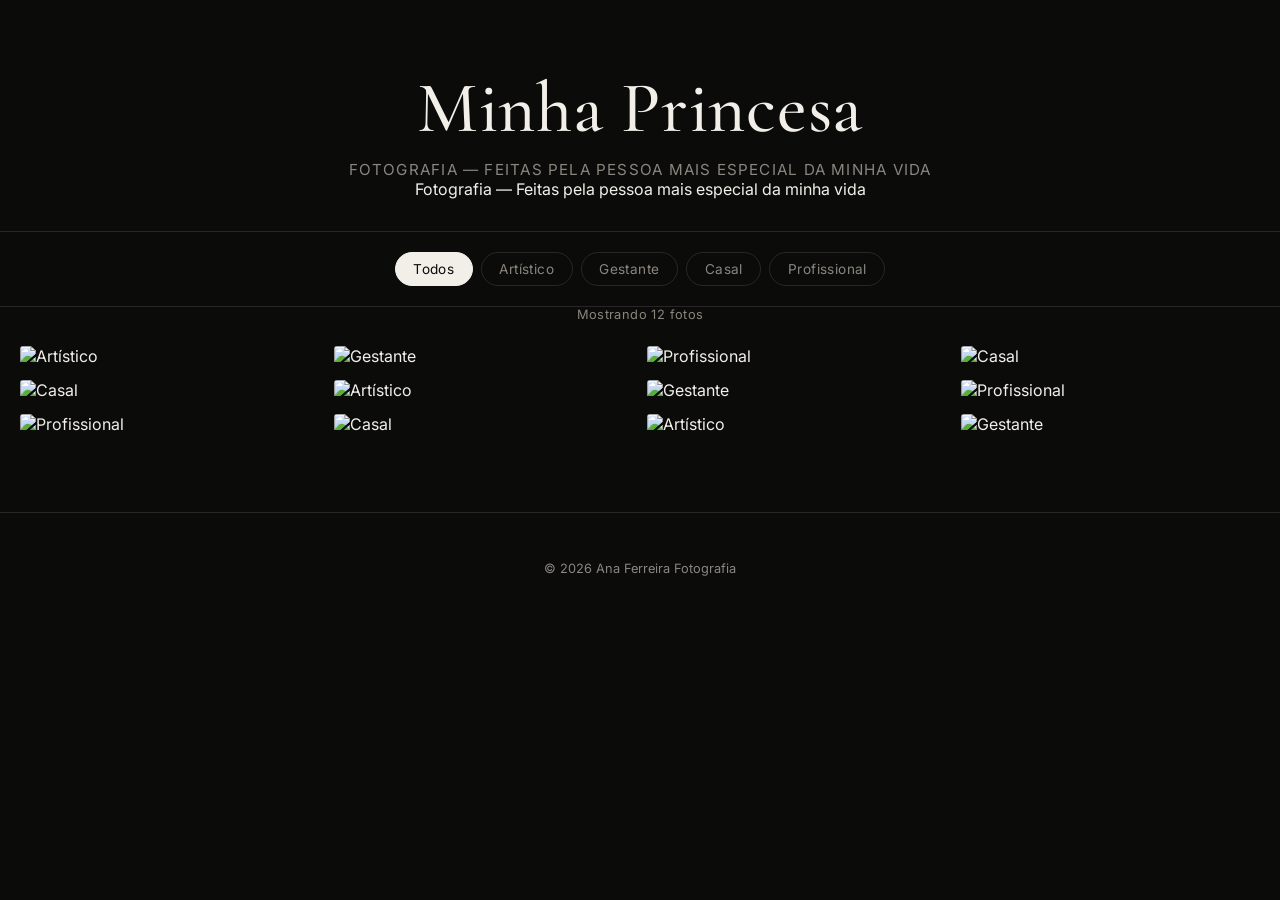
==== index.html @ f3793845 "first steop do projeto" ====
<!DOCTYPE html>
<html lang="pt-BR">
<head>
<meta charset="UTF-8">
<meta name="viewport" content="width=device-width, initial-scale=1.0">
<title>Ana Ferreira — Fotografia</title>
<link rel="preconnect" href="https://fonts.googleapis.com">
<link href="https://fonts.googleapis.com/css2?family=Cormorant+Garamond:ital,wght@0,400;0,500;1,400&family=Inter:wght@400;500&display=swap" rel="stylesheet">
<style>
  :root{
    --bg: #0B0B0A;
    --ink: #F2EFE9;
    --muted: #8A867E;
    --accent: #C9A66B;
    --line: rgba(242,239,233,0.12);
  }

  *{ box-sizing: border-box; margin:0; padding:0; }

  body{
    background: var(--bg);
    color: var(--ink);
    font-family: 'Inter', sans-serif;
    -webkit-font-smoothing: antialiased;
  }

  header{
    padding: 4rem 2rem 2rem;
    text-align: center;
    border-bottom: 1px solid var(--line);
  }

  header h1{
    font-family: 'Cormorant Garamond', serif;
    font-weight: 500;
    font-size: clamp(2.5rem, 6vw, 4.5rem);
    letter-spacing: 0.01em;
  }

  header p{
    margin-top: 0.5rem;
    color: var(--muted);
    font-size: 0.95rem;
    letter-spacing: 0.08em;
    text-transform: uppercase;
  }

  /* barra de filtros */
  .filtros{
    position: sticky;
    top: 0;
    z-index: 10;
    background: var(--bg);
    display: flex;
    justify-content: center;
    gap: 0.5rem;
    flex-wrap: wrap;
    padding: 1.25rem 1rem;
    border-bottom: 1px solid var(--line);
  }

  .filtros button{
    font-family: 'Inter', sans-serif;
    font-size: 0.85rem;
    letter-spacing: 0.03em;
    background: transparent;
    border: 1px solid var(--line);
    color: var(--muted);
    padding: 0.5rem 1.1rem;
    border-radius: 999px;
    cursor: pointer;
    transition: all 0.25s ease;
  }

  .filtros button:hover{
    border-color: var(--accent);
    color: var(--ink);
  }

  .filtros button.ativo{
    background: var(--ink);
    border-color: var(--ink);
    color: var(--bg);
  }

  .contador{
    text-align: center;
    font-size: 0.8rem;
    color: var(--muted);
    padding: 0 0 1.5rem;
    letter-spacing: 0.03em;
  }

  /* MASONRY: colunas CSS -> cada imagem mantem sua proporcao original,
     o navegador organiza tudo sozinho, sem precisar cortar nenhuma foto */
  .galeria{
    column-count: 4;
    column-gap: 14px;
    padding: 0 20px 4rem;
    max-width: 1400px;
    margin: 0 auto;
  }

  @media (max-width: 1100px){ .galeria{ column-count: 3; } }
  @media (max-width: 720px){ .galeria{ column-count: 2; column-gap: 10px; padding: 0 12px 3rem; } }
  @media (max-width: 460px){ .galeria{ column-count: 1; } }

  .foto{
    break-inside: avoid;
    margin-bottom: 14px;
    position: relative;
    overflow: hidden;
    border-radius: 3px;
    opacity: 1;
    transform: scale(1);
    transition: opacity 0.35s ease, transform 0.35s ease;
  }

  .foto.escondida{
    display: none;
  }

  .foto img{
    width: 100%;
    height: auto;   /* <- é isso que faz a foto se auto-ajustar */
    display: block;
    transition: transform 0.5s ease;
  }

  .foto:hover img{
    transform: scale(1.03);
  }

  .foto .legenda{
    position: absolute;
    bottom: 0; left: 0; right: 0;
    padding: 0.6rem 0.8rem;
    background: linear-gradient(transparent, rgba(0,0,0,0.55));
    color: #fff;
    font-size: 0.75rem;
    letter-spacing: 0.04em;
    opacity: 0;
    transition: opacity 0.3s ease;
  }

  .foto:hover .legenda{ opacity: 1; }

  footer{
    text-align: center;
    padding: 3rem 1rem;
    color: var(--muted);
    font-size: 0.8rem;
    border-top: 1px solid var(--line);
  }
</style>
</head>
<body>

<header>
  <h1>Minha Princesa</h1>
  <p>Fotografia — Feitas pela pessoa mais especial da minha vida</p>
    <a>Fotografia — Feitas pela pessoa mais especial da minha vida</a>
</header>

<nav class="filtros">
  <button class="ativo" data-filtro="todos">Todos</button>
  <button data-filtro="artistico">Artístico</button>
  <button data-filtro="gestante">Gestante</button>
  <button data-filtro="casal">Casal</button>
  <button data-filtro="profissional">Profissional</button>
</nav>

<p class="contador" id="contador">Mostrando 12 fotos</p>

<main class="galeria" id="galeria">
  <!-- as fotos são inseridas via JavaScript a partir da lista "fotos" abaixo -->
</main>

<footer>© 2026 Ana Ferreira Fotografia</footer>

<script>
  /*
    Cada foto tem uma "pasta" (categoria) e uma url.
    Na prática, em vez de picsum.photos, você troca "url" pelo caminho
    real da imagem na pasta correspondente, por exemplo:
    "fotos/artistico/01.jpg", "fotos/gestante/01.jpg" etc.
    O nome da pasta em si vira o valor de "categoria".
  */
  const fotos = [
    { url: "https://picsum.photos/id/1011/600/800", categoria: "artistico" },
    { url: "https://picsum.photos/id/1027/600/450", categoria: "casal" },
    { url: "https://picsum.photos/id/1005/600/900", categoria: "profissional" },
    { url: "https://picsum.photos/id/1012/600/700", categoria: "gestante" },
    { url: "https://picsum.photos/id/1013/600/500", categoria: "artistico" },
    { url: "https://picsum.photos/id/1015/600/850", categoria: "casal" },
    { url: "https://picsum.photos/id/1016/600/600", categoria: "profissional" },
    { url: "https://picsum.photos/id/1018/600/950", categoria: "gestante" },
    { url: "https://picsum.photos/id/1019/600/480", categoria: "artistico" },
    { url: "https://picsum.photos/id/1021/600/700", categoria: "casal" },
    { url: "https://picsum.photos/id/1024/600/820", categoria: "profissional" },
    { url: "https://picsum.photos/id/1025/600/560", categoria: "gestante" },
  ];

  const nomes = {
    artistico: "Artístico",
    gestante: "Gestante",
    casal: "Casal",
    profissional: "Profissional"
  };

  const galeria = document.getElementById("galeria");
  const contador = document.getElementById("contador");

  function renderizar(){
    galeria.innerHTML = "";
    fotos.forEach(foto => {
      const div = document.createElement("div");
      div.className = "foto";
      div.dataset.categoria = foto.categoria;
      div.innerHTML = `
        <img src="${foto.url}" alt="${nomes[foto.categoria]}" loading="lazy">
        <span class="legenda">${nomes[foto.categoria]}</span>
      `;
      galeria.appendChild(div);
    });
  }

  function filtrar(categoria){
    const itens = document.querySelectorAll(".foto");
    let visiveis = 0;
    itens.forEach(item => {
      const mostra = categoria === "todos" || item.dataset.categoria === categoria;
      item.classList.toggle("escondida", !mostra);
      if(mostra) visiveis++;
    });
    contador.textContent = `Mostrando ${visiveis} foto${visiveis !== 1 ? "s" : ""}`;
  }

  document.querySelectorAll(".filtros button").forEach(btn => {
    btn.addEventListener("click", () => {
      document.querySelectorAll(".filtros button").forEach(b => b.classList.remove("ativo"));
      btn.classList.add("ativo");
      filtrar(btn.dataset.filtro);
    });
  });

  renderizar();
</script>

</body>
</html>
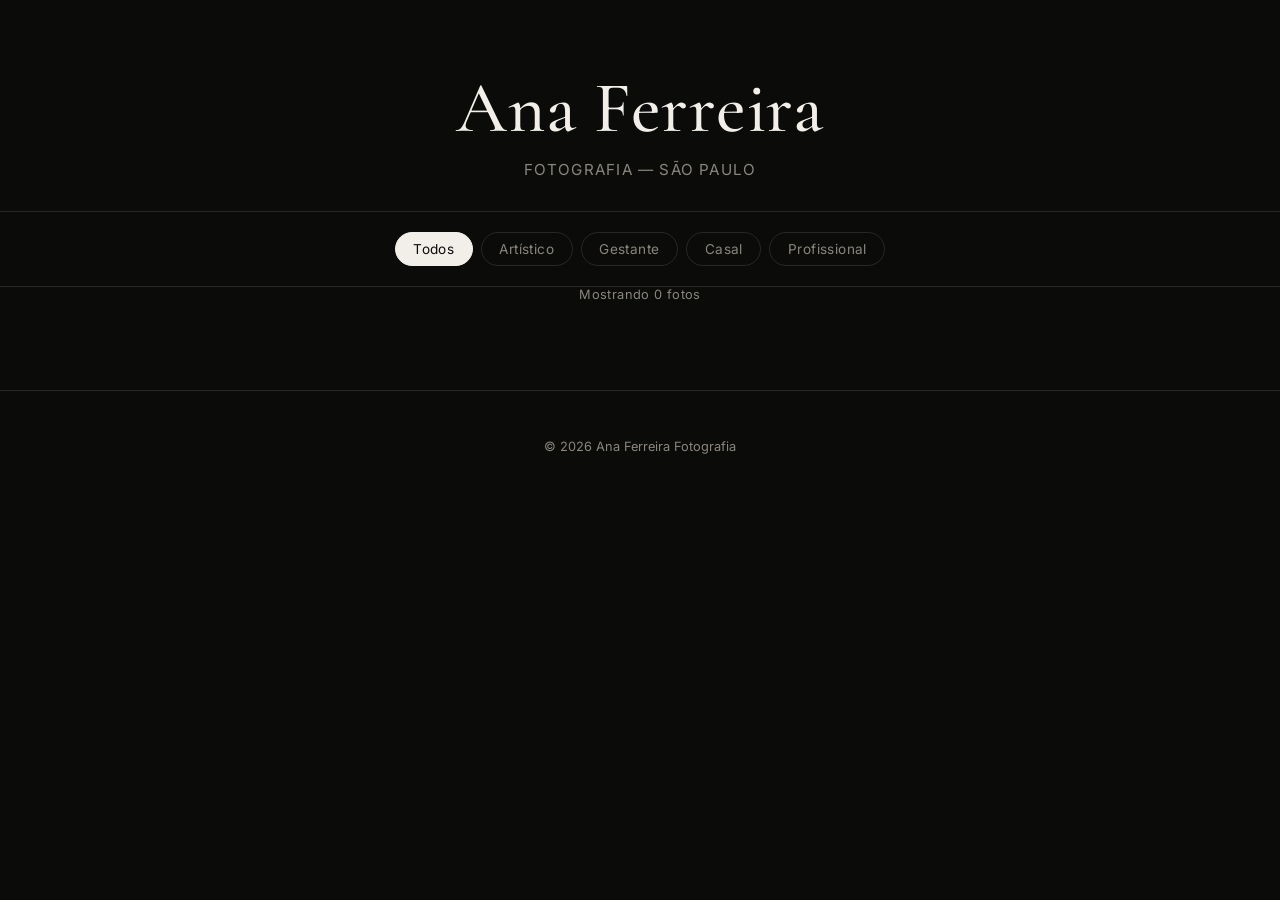
==== commit 0482337b: "ajustes de progeto" ====
--- a/index.html
+++ b/index.html
@@ -157,9 +157,8 @@
 <body>
 
 <header>
-  <h1>Minha Princesa</h1>
-  <p>Fotografia — Feitas pela pessoa mais especial da minha vida</p>
-    <a>Fotografia — Feitas pela pessoa mais especial da minha vida</a>
+  <h1>Ana Ferreira</h1>
+  <p>Fotografia — São Paulo</p>
 </header>
 
 <nav class="filtros">
@@ -180,27 +179,11 @@
 
 <script>
   /*
-    Cada foto tem uma "pasta" (categoria) e uma url.
-    Na prática, em vez de picsum.photos, você troca "url" pelo caminho
-    real da imagem na pasta correspondente, por exemplo:
-    "fotos/artistico/01.jpg", "fotos/gestante/01.jpg" etc.
-    O nome da pasta em si vira o valor de "categoria".
+    As fotos não ficam mais escritas aqui no código. Elas moram em
+    content/fotos.json — arquivo que a fotógrafa edita através do painel
+    em /admin (upload de imagem + escolha da categoria num menu).
+    O site apenas busca esse arquivo e monta a galeria automaticamente.
   */
-  const fotos = [
-    { url: "https://picsum.photos/id/1011/600/800", categoria: "artistico" },
-    { url: "https://picsum.photos/id/1027/600/450", categoria: "casal" },
-    { url: "https://picsum.photos/id/1005/600/900", categoria: "profissional" },
-    { url: "https://picsum.photos/id/1012/600/700", categoria: "gestante" },
-    { url: "https://picsum.photos/id/1013/600/500", categoria: "artistico" },
-    { url: "https://picsum.photos/id/1015/600/850", categoria: "casal" },
-    { url: "https://picsum.photos/id/1016/600/600", categoria: "profissional" },
-    { url: "https://picsum.photos/id/1018/600/950", categoria: "gestante" },
-    { url: "https://picsum.photos/id/1019/600/480", categoria: "artistico" },
-    { url: "https://picsum.photos/id/1021/600/700", categoria: "casal" },
-    { url: "https://picsum.photos/id/1024/600/820", categoria: "profissional" },
-    { url: "https://picsum.photos/id/1025/600/560", categoria: "gestante" },
-  ];
-
   const nomes = {
     artistico: "Artístico",
     gestante: "Gestante",
@@ -210,6 +193,18 @@
 
   const galeria = document.getElementById("galeria");
   const contador = document.getElementById("contador");
+  let fotos = [];
+
+  async function carregarFotos(){
+    try{
+      const resposta = await fetch("content/fotos.json");
+      const dados = await resposta.json();
+      fotos = dados.fotos || [];
+    }catch(erro){
+      console.error("Não foi possível carregar content/fotos.json", erro);
+      fotos = [];
+    }
+  }
 
   function renderizar(){
     galeria.innerHTML = "";
@@ -218,11 +213,12 @@
       div.className = "foto";
       div.dataset.categoria = foto.categoria;
       div.innerHTML = `
-        <img src="${foto.url}" alt="${nomes[foto.categoria]}" loading="lazy">
+        <img src="${foto.imagem}" alt="${nomes[foto.categoria]}" loading="lazy">
         <span class="legenda">${nomes[foto.categoria]}</span>
       `;
       galeria.appendChild(div);
     });
+    contador.textContent = `Mostrando ${fotos.length} fotos`;
   }
 
   function filtrar(categoria){
@@ -244,8 +240,11 @@
     });
   });
 
-  renderizar();
+  (async function iniciar(){
+    await carregarFotos();
+    renderizar();
+  })();
 </script>
 
 </body>
-</html>+</html>
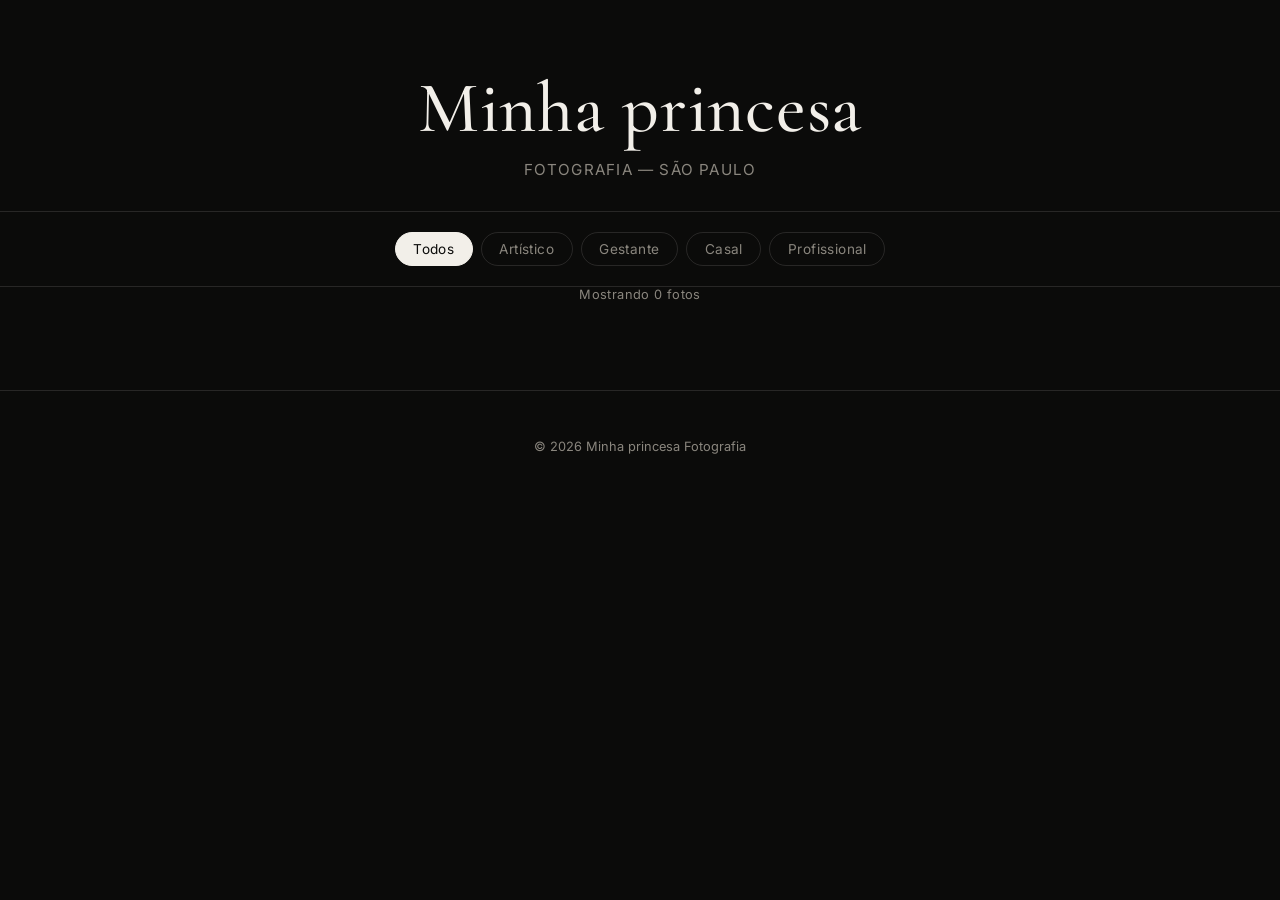
==== commit 8354a8b9: "ajustes a" ====
--- a/index.html
+++ b/index.html
@@ -3,7 +3,7 @@
 <head>
 <meta charset="UTF-8">
 <meta name="viewport" content="width=device-width, initial-scale=1.0">
-<title>Ana Ferreira — Fotografia</title>
+<title>Minha princesa — Fotografia</title>
 <link rel="preconnect" href="https://fonts.googleapis.com">
 <link href="https://fonts.googleapis.com/css2?family=Cormorant+Garamond:ital,wght@0,400;0,500;1,400&family=Inter:wght@400;500&display=swap" rel="stylesheet">
 <style>
@@ -157,7 +157,7 @@
 <body>
 
 <header>
-  <h1>Ana Ferreira</h1>
+  <h1>Minha princesa</h1>
   <p>Fotografia — São Paulo</p>
 </header>
 
@@ -175,7 +175,7 @@
   <!-- as fotos são inseridas via JavaScript a partir da lista "fotos" abaixo -->
 </main>
 
-<footer>© 2026 Ana Ferreira Fotografia</footer>
+<footer>© 2026 Minha princesa Fotografia</footer>
 
 <script>
   /*
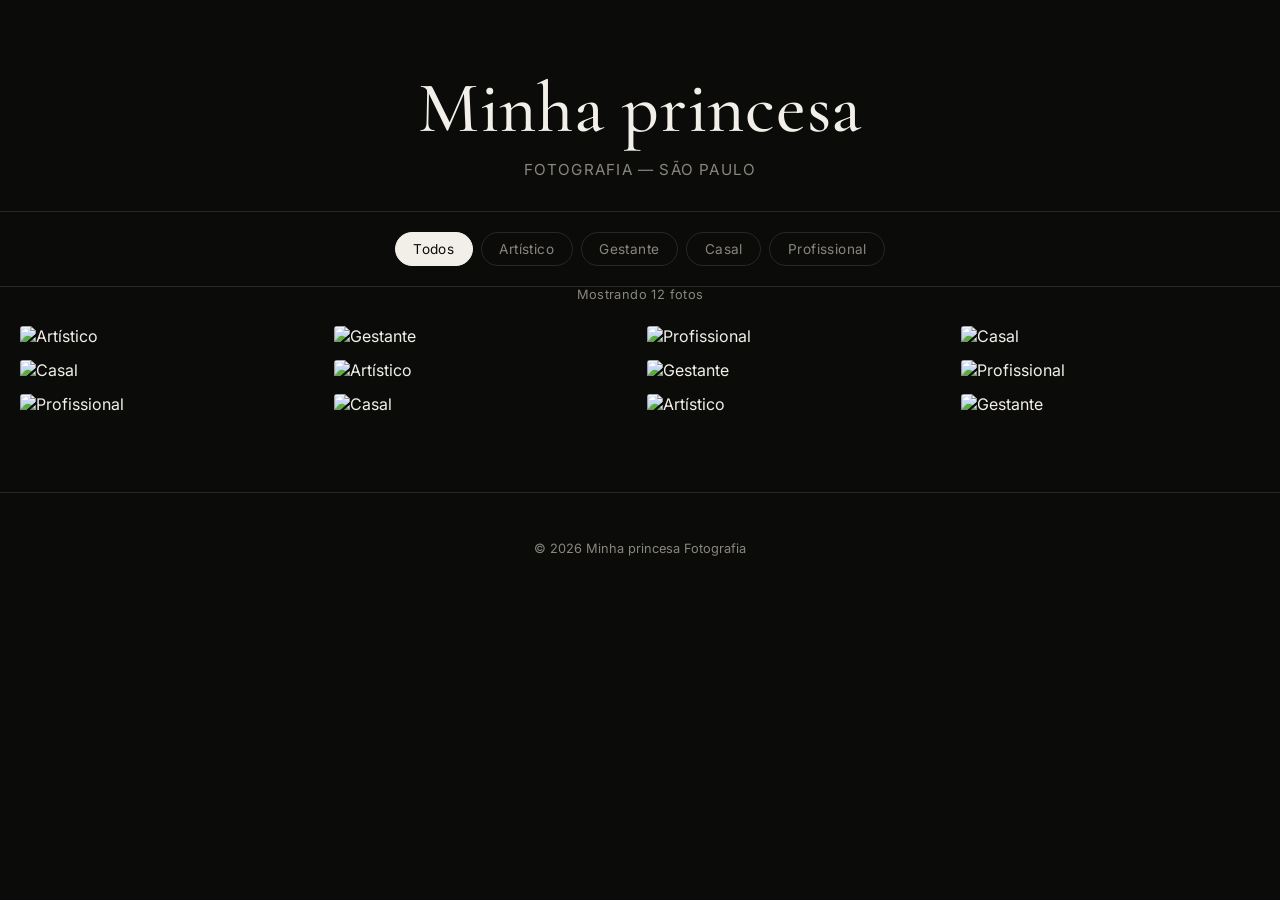
==== commit 6232beb0: "ajuste de site recriando focado na experiencia de usuario e melhorias de estrutura" ====
--- a/index.html
+++ b/index.html
@@ -6,161 +6,15 @@
 <title>Minha princesa — Fotografia</title>
 <link rel="preconnect" href="https://fonts.googleapis.com">
 <link href="https://fonts.googleapis.com/css2?family=Cormorant+Garamond:ital,wght@0,400;0,500;1,400&family=Inter:wght@400;500&display=swap" rel="stylesheet">
-<style>
-  :root{
-    --bg: #0B0B0A;
-    --ink: #F2EFE9;
-    --muted: #8A867E;
-    --accent: #C9A66B;
-    --line: rgba(242,239,233,0.12);
-  }
-
-  *{ box-sizing: border-box; margin:0; padding:0; }
-
-  body{
-    background: var(--bg);
-    color: var(--ink);
-    font-family: 'Inter', sans-serif;
-    -webkit-font-smoothing: antialiased;
-  }
-
-  header{
-    padding: 4rem 2rem 2rem;
-    text-align: center;
-    border-bottom: 1px solid var(--line);
-  }
-
-  header h1{
-    font-family: 'Cormorant Garamond', serif;
-    font-weight: 500;
-    font-size: clamp(2.5rem, 6vw, 4.5rem);
-    letter-spacing: 0.01em;
-  }
-
-  header p{
-    margin-top: 0.5rem;
-    color: var(--muted);
-    font-size: 0.95rem;
-    letter-spacing: 0.08em;
-    text-transform: uppercase;
-  }
-
-  /* barra de filtros */
-  .filtros{
-    position: sticky;
-    top: 0;
-    z-index: 10;
-    background: var(--bg);
-    display: flex;
-    justify-content: center;
-    gap: 0.5rem;
-    flex-wrap: wrap;
-    padding: 1.25rem 1rem;
-    border-bottom: 1px solid var(--line);
-  }
-
-  .filtros button{
-    font-family: 'Inter', sans-serif;
-    font-size: 0.85rem;
-    letter-spacing: 0.03em;
-    background: transparent;
-    border: 1px solid var(--line);
-    color: var(--muted);
-    padding: 0.5rem 1.1rem;
-    border-radius: 999px;
-    cursor: pointer;
-    transition: all 0.25s ease;
-  }
-
-  .filtros button:hover{
-    border-color: var(--accent);
-    color: var(--ink);
-  }
-
-  .filtros button.ativo{
-    background: var(--ink);
-    border-color: var(--ink);
-    color: var(--bg);
-  }
-
-  .contador{
-    text-align: center;
-    font-size: 0.8rem;
-    color: var(--muted);
-    padding: 0 0 1.5rem;
-    letter-spacing: 0.03em;
-  }
-
-  /* MASONRY: colunas CSS -> cada imagem mantem sua proporcao original,
-     o navegador organiza tudo sozinho, sem precisar cortar nenhuma foto */
-  .galeria{
-    column-count: 4;
-    column-gap: 14px;
-    padding: 0 20px 4rem;
-    max-width: 1400px;
-    margin: 0 auto;
-  }
-
-  @media (max-width: 1100px){ .galeria{ column-count: 3; } }
-  @media (max-width: 720px){ .galeria{ column-count: 2; column-gap: 10px; padding: 0 12px 3rem; } }
-  @media (max-width: 460px){ .galeria{ column-count: 1; } }
-
-  .foto{
-    break-inside: avoid;
-    margin-bottom: 14px;
-    position: relative;
-    overflow: hidden;
-    border-radius: 3px;
-    opacity: 1;
-    transform: scale(1);
-    transition: opacity 0.35s ease, transform 0.35s ease;
-  }
-
-  .foto.escondida{
-    display: none;
-  }
-
-  .foto img{
-    width: 100%;
-    height: auto;   /* <- é isso que faz a foto se auto-ajustar */
-    display: block;
-    transition: transform 0.5s ease;
-  }
-
-  .foto:hover img{
-    transform: scale(1.03);
-  }
-
-  .foto .legenda{
-    position: absolute;
-    bottom: 0; left: 0; right: 0;
-    padding: 0.6rem 0.8rem;
-    background: linear-gradient(transparent, rgba(0,0,0,0.55));
-    color: #fff;
-    font-size: 0.75rem;
-    letter-spacing: 0.04em;
-    opacity: 0;
-    transition: opacity 0.3s ease;
-  }
-
-  .foto:hover .legenda{ opacity: 1; }
-
-  footer{
-    text-align: center;
-    padding: 3rem 1rem;
-    color: var(--muted);
-    font-size: 0.8rem;
-    border-top: 1px solid var(--line);
-  }
-</style>
+<link rel="stylesheet" href="style.css">
 </head>
 <body>
-
+ 
 <header>
-  <h1>Minha princesa</h1>
-  <p>Fotografia — São Paulo</p>
+  <h1 id="titulo-site">Minha princesa</h1>
+  <p id="subtitulo-site">Fotografia — São Paulo</p>
 </header>
-
+ 
 <nav class="filtros">
   <button class="ativo" data-filtro="todos">Todos</button>
   <button data-filtro="artistico">Artístico</button>
@@ -168,83 +22,17 @@
   <button data-filtro="casal">Casal</button>
   <button data-filtro="profissional">Profissional</button>
 </nav>
-
-<p class="contador" id="contador">Mostrando 12 fotos</p>
-
+ 
+<p class="contador" id="contador">Mostrando fotos...</p>
+ 
 <main class="galeria" id="galeria">
-  <!-- as fotos são inseridas via JavaScript a partir da lista "fotos" abaixo -->
+  <!-- as fotos são inseridas via JavaScript a partir de content/fotos.json -->
 </main>
-
-<footer>© 2026 Minha princesa Fotografia</footer>
-
-<script>
-  /*
-    As fotos não ficam mais escritas aqui no código. Elas moram em
-    content/fotos.json — arquivo que a fotógrafa edita através do painel
-    em /admin (upload de imagem + escolha da categoria num menu).
-    O site apenas busca esse arquivo e monta a galeria automaticamente.
-  */
-  const nomes = {
-    artistico: "Artístico",
-    gestante: "Gestante",
-    casal: "Casal",
-    profissional: "Profissional"
-  };
-
-  const galeria = document.getElementById("galeria");
-  const contador = document.getElementById("contador");
-  let fotos = [];
-
-  async function carregarFotos(){
-    try{
-      const resposta = await fetch("content/fotos.json");
-      const dados = await resposta.json();
-      fotos = dados.fotos || [];
-    }catch(erro){
-      console.error("Não foi possível carregar content/fotos.json", erro);
-      fotos = [];
-    }
-  }
-
-  function renderizar(){
-    galeria.innerHTML = "";
-    fotos.forEach(foto => {
-      const div = document.createElement("div");
-      div.className = "foto";
-      div.dataset.categoria = foto.categoria;
-      div.innerHTML = `
-        <img src="${foto.imagem}" alt="${nomes[foto.categoria]}" loading="lazy">
-        <span class="legenda">${nomes[foto.categoria]}</span>
-      `;
-      galeria.appendChild(div);
-    });
-    contador.textContent = `Mostrando ${fotos.length} fotos`;
-  }
-
-  function filtrar(categoria){
-    const itens = document.querySelectorAll(".foto");
-    let visiveis = 0;
-    itens.forEach(item => {
-      const mostra = categoria === "todos" || item.dataset.categoria === categoria;
-      item.classList.toggle("escondida", !mostra);
-      if(mostra) visiveis++;
-    });
-    contador.textContent = `Mostrando ${visiveis} foto${visiveis !== 1 ? "s" : ""}`;
-  }
-
-  document.querySelectorAll(".filtros button").forEach(btn => {
-    btn.addEventListener("click", () => {
-      document.querySelectorAll(".filtros button").forEach(b => b.classList.remove("ativo"));
-      btn.classList.add("ativo");
-      filtrar(btn.dataset.filtro);
-    });
-  });
-
-  (async function iniciar(){
-    await carregarFotos();
-    renderizar();
-  })();
-</script>
-
+ 
+<footer id="rodape-site">© 2026 Minha princesa Fotografia</footer>
+ 
+<script src="script.js"></script>
+ 
 </body>
 </html>
+ 
--- a/style.css
+++ b/style.css
@@ -0,0 +1,145 @@
+:root{
+  --bg: #0B0B0A;
+  --ink: #F2EFE9;
+  --muted: #8A867E;
+  --accent: #005000;
+  --line: rgba(242,239,233,0.12);
+}
+
+*{ box-sizing: border-box; margin:0; padding:0; }
+
+body{
+  background: var(--bg);
+  color: var(--ink);
+  font-family: 'Inter', sans-serif;
+  -webkit-font-smoothing: antialiased;
+}
+
+header{
+  padding: 4rem 2rem 2rem;
+  text-align: center;
+  border-bottom: 1px solid var(--line);
+}
+
+header h1{
+  font-family: 'Cormorant Garamond', serif;
+  font-weight: 500;
+  font-size: clamp(2.5rem, 6vw, 4.5rem);
+  letter-spacing: 0.01em;
+}
+
+header p{
+  margin-top: 0.5rem;
+  color: var(--muted);
+  font-size: 0.95rem;
+  letter-spacing: 0.08em;
+  text-transform: uppercase;
+}
+
+/* barra de filtros */
+.filtros{
+  position: sticky;
+  top: 0;
+  z-index: 10;
+  background: var(--bg);
+  display: flex;
+  justify-content: center;
+  gap: 0.5rem;
+  flex-wrap: wrap;
+  padding: 1.25rem 1rem;
+  border-bottom: 1px solid var(--line);
+}
+
+.filtros button{
+  font-family: 'Inter', sans-serif;
+  font-size: 0.85rem;
+  letter-spacing: 0.03em;
+  background: transparent;
+  border: 1px solid var(--line);
+  color: var(--muted);
+  padding: 0.5rem 1.1rem;
+  border-radius: 999px;
+  cursor: pointer;
+  transition: all 0.25s ease;
+}
+
+.filtros button:hover{
+  border-color: var(--accent);
+  color: var(--ink);
+}
+
+.filtros button.ativo{
+  background: var(--ink);
+  border-color: var(--ink);
+  color: var(--bg);
+}
+
+.contador{
+  text-align: center;
+  font-size: 0.8rem;
+  color: var(--muted);
+  padding: 0 0 1.5rem;
+  letter-spacing: 0.03em;
+}
+
+/* MASONRY: colunas CSS -> cada imagem mantem sua proporcao original,
+   o navegador organiza tudo sozinho, sem precisar cortar nenhuma foto */
+.galeria{
+  column-count: 4;
+  column-gap: 14px;
+  padding: 0 20px 4rem;
+  max-width: 1400px;
+  margin: 0 auto;
+}
+
+@media (max-width: 1100px){ .galeria{ column-count: 3; } }
+@media (max-width: 720px){ .galeria{ column-count: 2; column-gap: 10px; padding: 0 12px 3rem; } }
+@media (max-width: 460px){ .galeria{ column-count: 1; } }
+
+.foto{
+  break-inside: avoid;
+  margin-bottom: 14px;
+  position: relative;
+  overflow: hidden;
+  border-radius: 3px;
+  opacity: 1;
+  transform: scale(1);
+  transition: opacity 0.35s ease, transform 0.35s ease;
+}
+
+.foto.escondida{
+  display: none;
+}
+
+.foto img{
+  width: 100%;
+  height: auto;   /* <- é isso que faz a foto se auto-ajustar */
+  display: block;
+  transition: transform 0.5s ease;
+}
+
+.foto:hover img{
+  transform: scale(1.03);
+}
+
+.foto .legenda{
+  position: absolute;
+  bottom: 0; left: 0; right: 0;
+  padding: 0.6rem 0.8rem;
+  background: linear-gradient(transparent, rgba(0,0,0,0.55));
+  color: #fff;
+  font-size: 0.75rem;
+  letter-spacing: 0.04em;
+  opacity: 0;
+  transition: opacity 0.3s ease;
+}
+
+.foto:hover .legenda{ opacity: 1; }
+
+footer{
+  text-align: center;
+  padding: 3rem 1rem;
+  color: var(--muted);
+  font-size: 0.8rem;
+  border-top: 1px solid var(--line);
+}
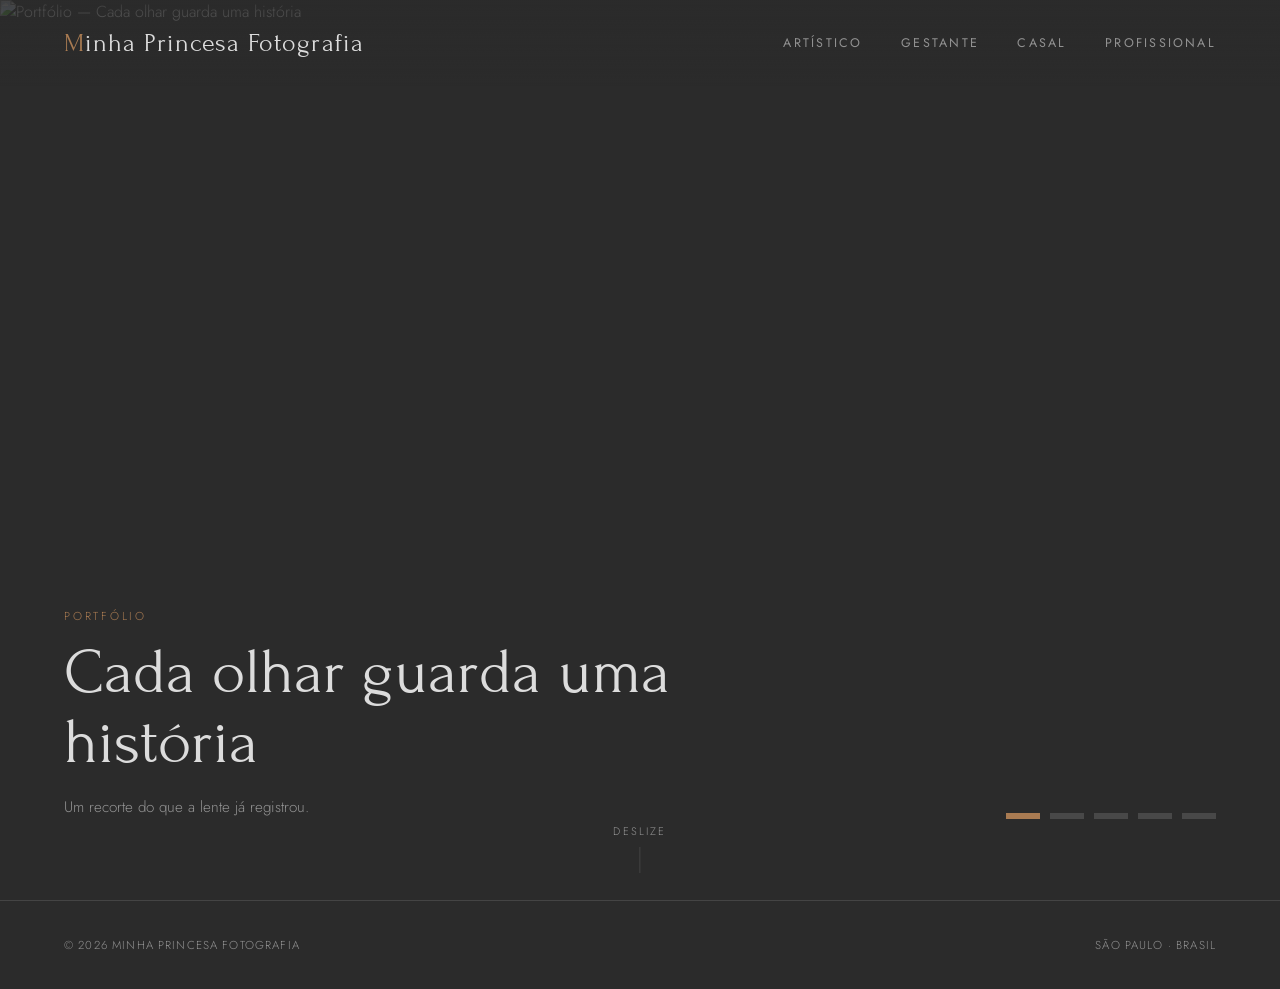
==== commit 314656d2: "ajuste de site redesing" ====
--- a/index.html
+++ b/index.html
@@ -3,36 +3,486 @@
 <head>
 <meta charset="UTF-8">
 <meta name="viewport" content="width=device-width, initial-scale=1.0">
-<title>Minha princesa — Fotografia</title>
+<title>Ateliê Fotográfico — Retratos, Ensaios e Casamentos</title>
 <link rel="preconnect" href="https://fonts.googleapis.com">
-<link href="https://fonts.googleapis.com/css2?family=Cormorant+Garamond:ital,wght@0,400;0,500;1,400&family=Inter:wght@400;500&display=swap" rel="stylesheet">
-<link rel="stylesheet" href="style.css">
+<link rel="preconnect" href="https://fonts.gstatic.com" crossorigin>
+<link href="https://fonts.googleapis.com/css2?family=Forum&family=Jost:wght@300;400;500;600&display=swap" rel="stylesheet">
+<style>
+  :root{
+    --bg:#2b2b2b;
+    --bg-elevated:#383838;
+    --text:#dcdcdc;
+    --text-muted:rgba(220,220,220,0.58);
+    --accent:#6b4a34;
+    --accent-bright:#a97b52;
+    --divider:rgba(220,220,220,0.14);
+    --display: 'Forum', serif;
+    --body: 'Jost', sans-serif;
+  }
+ 
+  *{box-sizing:border-box;margin:0;padding:0;}
+ 
+  html{scroll-behavior:smooth;}
+ 
+  body{
+    background:var(--bg);
+    color:var(--text);
+    font-family:var(--body);
+    font-weight:300;
+    -webkit-font-smoothing:antialiased;
+    overflow-x:hidden;
+  }
+ 
+  @media (prefers-reduced-motion: reduce){
+    *{animation-duration:0.01ms !important; transition-duration:0.01ms !important;}
+  }
+ 
+  /* ---------- NAV ---------- */
+  header.site-nav{
+    position:fixed;
+    top:0; left:0; right:0;
+    z-index:100;
+    display:flex;
+    align-items:center;
+    justify-content:space-between;
+    padding:28px 5vw;
+    background:linear-gradient(to bottom, rgba(43,43,43,0.85), rgba(43,43,43,0));
+    transition:background .4s ease;
+  }
+  header.site-nav.solid{
+    background:var(--bg);
+    border-bottom:1px solid var(--divider);
+  }
+  .logo{
+    font-family:var(--display);
+    font-size:1.6rem;
+    letter-spacing:0.04em;
+    color:var(--text);
+    cursor:pointer;
+    user-select:none;
+  }
+  .logo em{ color:var(--accent-bright); font-style:normal; }
+ 
+  nav.categories{
+    display:flex;
+    gap:2.4rem;
+    list-style:none;
+  }
+  nav.categories button{
+    background:none;
+    border:none;
+    font-family:var(--body);
+    font-size:0.78rem;
+    letter-spacing:0.18em;
+    text-transform:uppercase;
+    color:var(--text-muted);
+    cursor:pointer;
+    padding:6px 0;
+    position:relative;
+  }
+  nav.categories button::after{
+    content:"";
+    position:absolute;
+    left:0; bottom:0;
+    height:1px;
+    width:0%;
+    background:var(--accent-bright);
+    transition:width .3s ease;
+  }
+  nav.categories button:hover{ color:var(--text); }
+  nav.categories button:hover::after,
+  nav.categories button.active::after{ width:100%; }
+  nav.categories button.active{ color:var(--text); }
+ 
+  .nav-toggle{
+    display:none;
+    background:none;
+    border:none;
+    color:var(--text);
+    font-size:1.4rem;
+    cursor:pointer;
+  }
+ 
+  /* ---------- HERO CAROUSEL ---------- */
+  .hero{
+    position:relative;
+    height:100vh;
+    width:100%;
+    overflow:hidden;
+  }
+  .hero-slide{
+    position:absolute;
+    inset:0;
+    opacity:0;
+    transition:opacity 1.1s ease;
+  }
+  .hero-slide.active{ opacity:1; z-index:2; }
+  .hero-slide img{
+    width:100%; height:100%;
+    object-fit:cover;
+    filter:grayscale(15%) brightness(0.72);
+  }
+ 
+  /* scanline wipe signature transition */
+  .scanline{
+    position:absolute;
+    top:0; bottom:0;
+    width:6px;
+    background:var(--accent-bright);
+    box-shadow:0 0 24px 4px rgba(31,122,63,0.7);
+    z-index:5;
+    left:-6px;
+    opacity:0;
+    pointer-events:none;
+  }
+  .scanline.run{
+    animation:sweep 1.1s ease forwards;
+  }
+  @keyframes sweep{
+    0%{ left:-6px; opacity:1; }
+    100%{ left:100%; opacity:1; }
+  }
+ 
+  .hero-content{
+    position:absolute;
+    left:5vw; bottom:9vh;
+    z-index:10;
+    max-width:640px;
+  }
+  .hero-content .eyebrow{
+    font-size:0.72rem;
+    letter-spacing:0.24em;
+    text-transform:uppercase;
+    color:var(--accent-bright);
+    display:block;
+    margin-bottom:0.9rem;
+  }
+  .hero-content h1{
+    font-family:var(--display);
+    font-weight:400;
+    font-size:clamp(2.2rem, 5vw, 4rem);
+    line-height:1.1;
+    color:var(--text);
+  }
+  .hero-content p{
+    margin-top:1rem;
+    color:var(--text-muted);
+    font-size:0.95rem;
+    max-width:460px;
+    line-height:1.6;
+  }
+ 
+  /* film sprocket progress track */
+  .hero-progress{
+    position:absolute;
+    right:5vw; bottom:9vh;
+    z-index:10;
+    display:flex;
+    gap:10px;
+    align-items:center;
+  }
+  .sprocket{
+    width:34px; height:6px;
+    background:rgba(220,220,220,0.16);
+    position:relative;
+    cursor:pointer;
+    overflow:hidden;
+  }
+  .sprocket span{
+    position:absolute; inset:0;
+    background:var(--accent-bright);
+    width:0%;
+  }
+  .sprocket.active span{ animation:fillbar 5s linear forwards; }
+  @keyframes fillbar{ from{width:0%;} to{width:100%;} }
+ 
+  .scroll-cue{
+    position:absolute;
+    bottom:3vh; left:50%;
+    transform:translateX(-50%);
+    z-index:10;
+    font-size:0.68rem;
+    letter-spacing:0.2em;
+    text-transform:uppercase;
+    color:var(--text-muted);
+    display:flex;
+    flex-direction:column;
+    align-items:center;
+    gap:8px;
+  }
+  .scroll-cue::after{
+    content:"";
+    width:1px; height:26px;
+    background:var(--divider);
+  }
+ 
+  /* ---------- GALLERY ---------- */
+  .gallery-section{
+    padding:7vh 5vw 10vh;
+    min-height:60vh;
+  }
+  .gallery-header{
+    display:flex;
+    align-items:baseline;
+    justify-content:space-between;
+    flex-wrap:wrap;
+    gap:1rem;
+    margin-bottom:3rem;
+    border-bottom:1px solid var(--divider);
+    padding-bottom:1.6rem;
+  }
+  .gallery-header h2{
+    font-family:var(--display);
+    font-weight:400;
+    font-size:clamp(2rem, 4vw, 3rem);
+  }
+  .gallery-header .count{
+    font-size:0.78rem;
+    letter-spacing:0.12em;
+    color:var(--text-muted);
+    text-transform:uppercase;
+  }
+ 
+  .masonry{
+    column-count:3;
+    column-gap:1.4rem;
+  }
+  .masonry figure{
+    break-inside:avoid;
+    margin:0 0 1.4rem;
+    position:relative;
+    overflow:hidden;
+    background:var(--bg-elevated);
+  }
+  .masonry img{
+    width:100%; display:block;
+    transition:transform .6s ease, filter .6s ease;
+    filter:grayscale(10%) brightness(0.9);
+  }
+  .masonry figure:hover img{
+    transform:scale(1.04);
+    filter:grayscale(0%) brightness(1);
+  }
+ 
+  .empty-hint{
+    text-align:center;
+    padding:6vh 0;
+    color:var(--text-muted);
+    font-size:0.85rem;
+    display:none;
+  }
+  .gallery-section.empty .empty-hint{ display:block; }
+  .gallery-section.empty .masonry{ display:none; }
+ 
+  footer{
+    padding:4vh 5vw;
+    border-top:1px solid var(--divider);
+    display:flex;
+    justify-content:space-between;
+    flex-wrap:wrap;
+    gap:1rem;
+    font-size:0.72rem;
+    letter-spacing:0.1em;
+    text-transform:uppercase;
+    color:var(--text-muted);
+  }
+ 
+  @media (max-width: 900px){
+    .masonry{ column-count:2; }
+    nav.categories{
+      position:fixed;
+      top:0; right:0;
+      height:100vh;
+      width:74vw;
+      background:var(--bg);
+      flex-direction:column;
+      justify-content:center;
+      align-items:flex-start;
+      padding:0 8vw;
+      gap:2rem;
+      transform:translateX(100%);
+      transition:transform .4s ease;
+      border-left:1px solid var(--divider);
+    }
+    nav.categories.open{ transform:translateX(0); }
+    .nav-toggle{ display:block; }
+    .hero-progress{ display:none; }
+  }
+  @media (max-width: 560px){
+    .masonry{ column-count:1; }
+  }
+</style>
 </head>
 <body>
  
-<header>
-  <h1 id="titulo-site">Minha princesa</h1>
-  <p id="subtitulo-site">Fotografia — São Paulo</p>
+<header class="site-nav" id="siteNav">
+  <div class="logo" onclick="showHero()"><em>M</em>inha Princesa Fotografia</div>
+  <button class="nav-toggle" id="navToggle" aria-label="Abrir menu">&#9776;</button>
+  <nav class="categories" id="categories">
+    <button data-cat="artistico">Artístico</button>
+    <button data-cat="gestante">Gestante</button>
+    <button data-cat="casal">Casal</button>
+    <button data-cat="profissional">Profissional</button>
+  </nav>
 </header>
  
-<nav class="filtros">
-  <button class="ativo" data-filtro="todos">Todos</button>
-  <button data-filtro="artistico">Artístico</button>
-  <button data-filtro="gestante">Gestante</button>
-  <button data-filtro="casal">Casal</button>
-  <button data-filtro="profissional">Profissional</button>
-</nav>
- 
-<p class="contador" id="contador">Mostrando fotos...</p>
- 
-<main class="galeria" id="galeria">
-  <!-- as fotos são inseridas via JavaScript a partir de content/fotos.json -->
-</main>
- 
-<footer id="rodape-site">© 2026 Minha princesa Fotografia</footer>
- 
-<script src="script.js"></script>
- 
+<section class="hero" id="hero">
+  <div class="scanline" id="scanline"></div>
+  <!-- slides injected by JS -->
+  <div class="hero-content">
+    <span class="eyebrow" id="heroEyebrow">São Paulo, Brasil</span>
+    <h1 id="heroTitle">Cada olhar guarda uma história</h1>
+    <p id="heroSubtitle">Ensaios artísticos, gestantes, casais e retratos profissionais — capturados com luz, tempo e verdade.</p>
+  </div>
+  <div class="hero-progress" id="heroProgress"></div>
+  <div class="scroll-cue">Deslize</div>
+</section>
+ 
+<section class="gallery-section" id="gallerySection" style="display:none;">
+  <div class="gallery-header">
+    <h2 id="galleryTitle">Categoria</h2>
+    <span class="count" id="galleryCount">0 fotos</span>
+  </div>
+  <div class="masonry" id="masonry"></div>
+  <p class="empty-hint">Nenhuma foto nesta categoria ainda.</p>
+</section>
+ 
+<footer>
+  <span>&copy; 2026 Minha Princesa Fotografia</span>
+  <span>São Paulo · Brasil</span>
+</footer>
+ 
+<script>
+  // ---------- DATA (troque pelas fotos reais / content/fotos.json depois) ----------
+  const CATEGORY_LABELS = {
+    artistico: "Artístico",
+    gestante: "Gestante",
+    casal: "Casal",
+    profissional: "Profissional"
+  };
+ 
+  const PHOTOS = [
+    { id:1, cat:"artistico", url:"https://picsum.photos/id/1011/900/1200" },
+    { id:2, cat:"artistico", url:"https://picsum.photos/id/1027/900/700" },
+    { id:3, cat:"artistico", url:"https://picsum.photos/id/1005/900/1100" },
+    { id:4, cat:"gestante", url:"https://picsum.photos/id/1062/900/1200" },
+    { id:5, cat:"gestante", url:"https://picsum.photos/id/1074/900/900" },
+    { id:6, cat:"gestante", url:"https://picsum.photos/id/1080/900/1300" },
+    { id:7, cat:"casal", url:"https://picsum.photos/id/1043/900/1000" },
+    { id:8, cat:"casal", url:"https://picsum.photos/id/1050/900/1200" },
+    { id:9, cat:"casal", url:"https://picsum.photos/id/1057/900/750" },
+    { id:10, cat:"profissional", url:"https://picsum.photos/id/1084/900/1100" },
+    { id:11, cat:"profissional", url:"https://picsum.photos/id/1082/900/900" },
+    { id:12, cat:"profissional", url:"https://picsum.photos/id/1069/900/1250" }
+  ];
+ 
+  // 5 fotos em destaque no carrossel do hero — vitrine geral do trabalho,
+  // sem vínculo direto com as categorias do menu
+  const HERO_SLIDES = [
+    { url:"https://picsum.photos/id/1015/1600/1000", eyebrow:"Portfólio", title:"Cada olhar guarda uma história", text:"Um recorte do que a lente já registrou." },
+    { url:"https://picsum.photos/id/1039/1600/1000", eyebrow:"Portfólio", title:"Luz, tempo e verdade", text:"Momentos que não voltam, capturados uma vez." },
+    { url:"https://picsum.photos/id/1041/1600/1000", eyebrow:"Portfólio", title:"Fotografia com intenção", text:"Cada imagem carrega uma decisão consciente." },
+    { url:"https://picsum.photos/id/1059/1600/1000", eyebrow:"São Paulo, Brasil", title:"Sensibilidade em cada clique", text:"Um olhar autoral sobre pessoas e instantes." },
+    { url:"https://picsum.photos/id/1069/1600/1000", eyebrow:"Portfólio", title:"O melhor de cada ensaio", text:"Um convite para conhecer o trabalho completo." }
+  ];
+ 
+  // ---------- HERO CAROUSEL ----------
+  const hero = document.getElementById('hero');
+  const heroProgress = document.getElementById('heroProgress');
+  const scanline = document.getElementById('scanline');
+  let heroIndex = 0;
+  let heroTimer = null;
+ 
+  HERO_SLIDES.forEach((s, i) => {
+    const slide = document.createElement('div');
+    slide.className = 'hero-slide' + (i === 0 ? ' active' : '');
+    slide.dataset.index = i;
+    slide.innerHTML = `<img src="${s.url}" alt="${s.eyebrow} — ${s.title}">`;
+    hero.insertBefore(slide, hero.firstChild);
+ 
+    const dot = document.createElement('div');
+    dot.className = 'sprocket' + (i === 0 ? ' active' : '');
+    dot.innerHTML = '<span></span>';
+    dot.addEventListener('click', () => goToSlide(i));
+    heroProgress.appendChild(dot);
+  });
+ 
+  function updateHeroText(i){
+    document.getElementById('heroEyebrow').textContent = HERO_SLIDES[i].eyebrow;
+    document.getElementById('heroTitle').textContent = HERO_SLIDES[i].title;
+    document.getElementById('heroSubtitle').textContent = HERO_SLIDES[i].text;
+  }
+ 
+  function goToSlide(i){
+    const slides = document.querySelectorAll('.hero-slide');
+    slides[heroIndex].classList.remove('active');
+    slides[i].classList.add('active');
+    document.querySelectorAll('.sprocket').forEach((d, idx) => d.classList.toggle('active', idx === i));
+    scanline.classList.remove('run'); void scanline.offsetWidth; scanline.classList.add('run');
+    updateHeroText(i);
+    heroIndex = i;
+    restartAutoplay();
+  }
+ 
+  function nextSlide(){ goToSlide((heroIndex + 1) % HERO_SLIDES.length); }
+ 
+  function restartAutoplay(){
+    clearInterval(heroTimer);
+    heroTimer = setInterval(nextSlide, 5000);
+  }
+  restartAutoplay();
+  hero.addEventListener('mouseenter', () => clearInterval(heroTimer));
+  hero.addEventListener('mouseleave', restartAutoplay);
+ 
+  // ---------- CATEGORY FILTER / MASONRY ----------
+  const gallerySection = document.getElementById('gallerySection');
+  const masonry = document.getElementById('masonry');
+  const galleryTitle = document.getElementById('galleryTitle');
+  const galleryCount = document.getElementById('galleryCount');
+ 
+  document.querySelectorAll('nav.categories button').forEach(btn => {
+    btn.addEventListener('click', () => {
+      document.querySelectorAll('nav.categories button').forEach(b => b.classList.remove('active'));
+      btn.classList.add('active');
+      showCategory(btn.dataset.cat);
+      document.getElementById('categories').classList.remove('open');
+    });
+  });
+ 
+  function showCategory(cat){
+    hero.style.display = 'none';
+    clearInterval(heroTimer);
+    gallerySection.style.display = 'block';
+    galleryTitle.textContent = CATEGORY_LABELS[cat];
+    const items = PHOTOS.filter(p => p.cat === cat);
+    galleryCount.textContent = `${items.length} foto${items.length === 1 ? '' : 's'}`;
+    gallerySection.classList.toggle('empty', items.length === 0);
+    masonry.innerHTML = items.map(p => `
+      <figure>
+        <img src="${p.url}" alt="${p.caption} — ${CATEGORY_LABELS[cat]}" loading="lazy">
+        <figcaption>${p.caption}</figcaption>
+      </figure>
+    `).join('');
+    window.scrollTo({ top: 0, behavior:'smooth' });
+  }
+ 
+  function showHero(){
+    document.querySelectorAll('nav.categories button').forEach(b => b.classList.remove('active'));
+    gallerySection.style.display = 'none';
+    hero.style.display = 'block';
+    restartAutoplay();
+    window.scrollTo({ top: 0, behavior:'smooth' });
+  }
+ 
+  // ---------- NAV MOBILE + SCROLL SOLID BG ----------
+  document.getElementById('navToggle').addEventListener('click', () => {
+    document.getElementById('categories').classList.toggle('open');
+  });
+  window.addEventListener('scroll', () => {
+    document.getElementById('siteNav').classList.toggle('solid', window.scrollY > 40);
+  });
+ 
+  updateHeroText(0);
+</script>
 </body>
-</html>
- +</html>
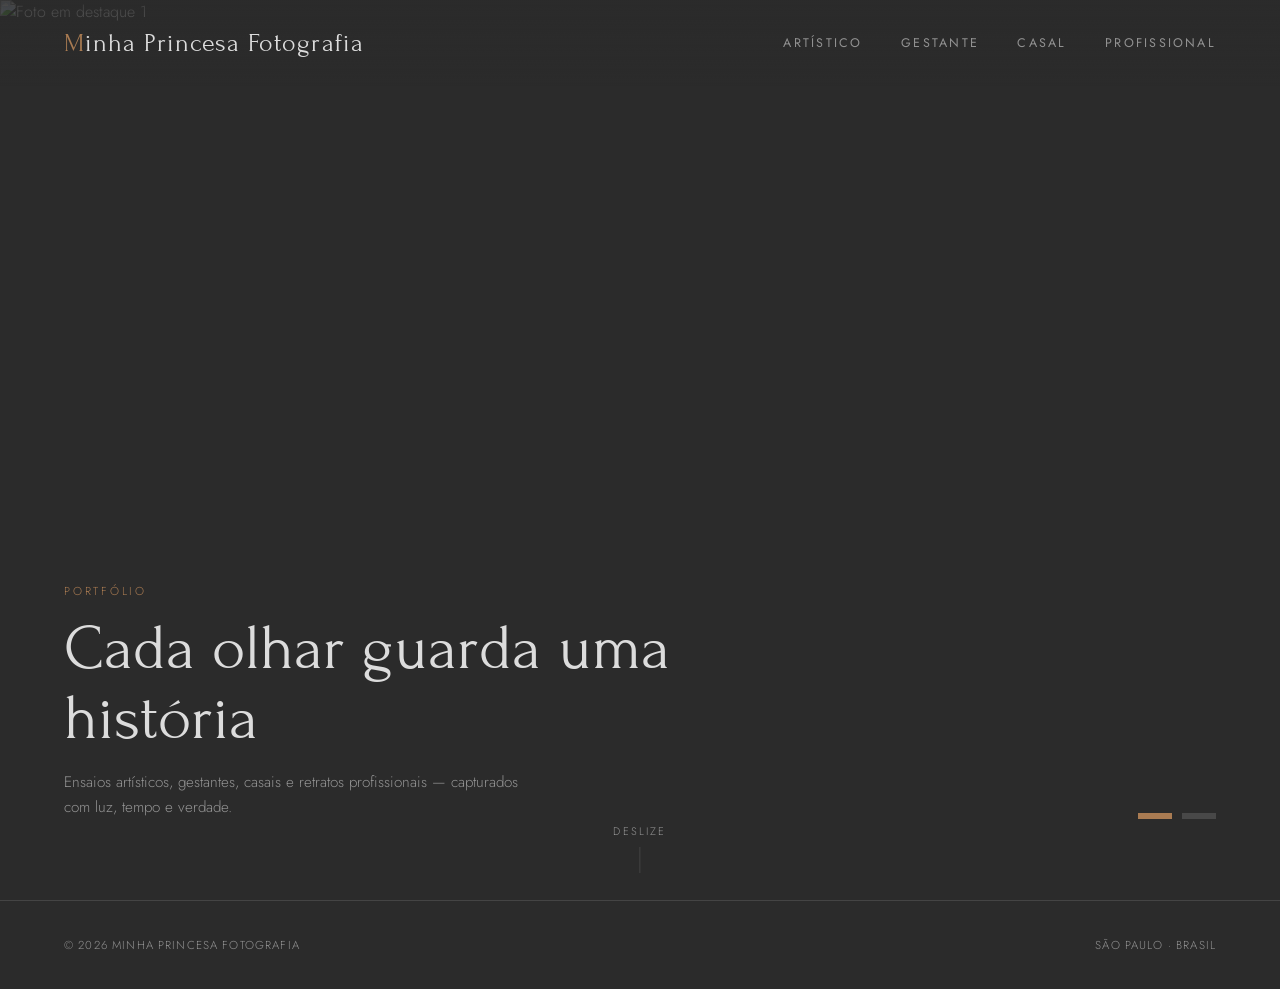
==== commit 915f992c: "ajuste de site" ====
--- a/index.html
+++ b/index.html
@@ -1,488 +1,599 @@
-<!DOCTYPE html>
+<!doctype html>
 <html lang="pt-BR">
-<head>
-<meta charset="UTF-8">
-<meta name="viewport" content="width=device-width, initial-scale=1.0">
-<title>Ateliê Fotográfico — Retratos, Ensaios e Casamentos</title>
-<link rel="preconnect" href="https://fonts.googleapis.com">
-<link rel="preconnect" href="https://fonts.gstatic.com" crossorigin>
-<link href="https://fonts.googleapis.com/css2?family=Forum&family=Jost:wght@300;400;500;600&display=swap" rel="stylesheet">
-<style>
-  :root{
-    --bg:#2b2b2b;
-    --bg-elevated:#383838;
-    --text:#dcdcdc;
-    --text-muted:rgba(220,220,220,0.58);
-    --accent:#6b4a34;
-    --accent-bright:#a97b52;
-    --divider:rgba(220,220,220,0.14);
-    --display: 'Forum', serif;
-    --body: 'Jost', sans-serif;
-  }
- 
-  *{box-sizing:border-box;margin:0;padding:0;}
- 
-  html{scroll-behavior:smooth;}
- 
-  body{
-    background:var(--bg);
-    color:var(--text);
-    font-family:var(--body);
-    font-weight:300;
-    -webkit-font-smoothing:antialiased;
-    overflow-x:hidden;
-  }
- 
-  @media (prefers-reduced-motion: reduce){
-    *{animation-duration:0.01ms !important; transition-duration:0.01ms !important;}
-  }
- 
-  /* ---------- NAV ---------- */
-  header.site-nav{
-    position:fixed;
-    top:0; left:0; right:0;
-    z-index:100;
-    display:flex;
-    align-items:center;
-    justify-content:space-between;
-    padding:28px 5vw;
-    background:linear-gradient(to bottom, rgba(43,43,43,0.85), rgba(43,43,43,0));
-    transition:background .4s ease;
-  }
-  header.site-nav.solid{
-    background:var(--bg);
-    border-bottom:1px solid var(--divider);
-  }
-  .logo{
-    font-family:var(--display);
-    font-size:1.6rem;
-    letter-spacing:0.04em;
-    color:var(--text);
-    cursor:pointer;
-    user-select:none;
-  }
-  .logo em{ color:var(--accent-bright); font-style:normal; }
- 
-  nav.categories{
-    display:flex;
-    gap:2.4rem;
-    list-style:none;
-  }
-  nav.categories button{
-    background:none;
-    border:none;
-    font-family:var(--body);
-    font-size:0.78rem;
-    letter-spacing:0.18em;
-    text-transform:uppercase;
-    color:var(--text-muted);
-    cursor:pointer;
-    padding:6px 0;
-    position:relative;
-  }
-  nav.categories button::after{
-    content:"";
-    position:absolute;
-    left:0; bottom:0;
-    height:1px;
-    width:0%;
-    background:var(--accent-bright);
-    transition:width .3s ease;
-  }
-  nav.categories button:hover{ color:var(--text); }
-  nav.categories button:hover::after,
-  nav.categories button.active::after{ width:100%; }
-  nav.categories button.active{ color:var(--text); }
- 
-  .nav-toggle{
-    display:none;
-    background:none;
-    border:none;
-    color:var(--text);
-    font-size:1.4rem;
-    cursor:pointer;
-  }
- 
-  /* ---------- HERO CAROUSEL ---------- */
-  .hero{
-    position:relative;
-    height:100vh;
-    width:100%;
-    overflow:hidden;
-  }
-  .hero-slide{
-    position:absolute;
-    inset:0;
-    opacity:0;
-    transition:opacity 1.1s ease;
-  }
-  .hero-slide.active{ opacity:1; z-index:2; }
-  .hero-slide img{
-    width:100%; height:100%;
-    object-fit:cover;
-    filter:grayscale(15%) brightness(0.72);
-  }
- 
-  /* scanline wipe signature transition */
-  .scanline{
-    position:absolute;
-    top:0; bottom:0;
-    width:6px;
-    background:var(--accent-bright);
-    box-shadow:0 0 24px 4px rgba(31,122,63,0.7);
-    z-index:5;
-    left:-6px;
-    opacity:0;
-    pointer-events:none;
-  }
-  .scanline.run{
-    animation:sweep 1.1s ease forwards;
-  }
-  @keyframes sweep{
-    0%{ left:-6px; opacity:1; }
-    100%{ left:100%; opacity:1; }
-  }
- 
-  .hero-content{
-    position:absolute;
-    left:5vw; bottom:9vh;
-    z-index:10;
-    max-width:640px;
-  }
-  .hero-content .eyebrow{
-    font-size:0.72rem;
-    letter-spacing:0.24em;
-    text-transform:uppercase;
-    color:var(--accent-bright);
-    display:block;
-    margin-bottom:0.9rem;
-  }
-  .hero-content h1{
-    font-family:var(--display);
-    font-weight:400;
-    font-size:clamp(2.2rem, 5vw, 4rem);
-    line-height:1.1;
-    color:var(--text);
-  }
-  .hero-content p{
-    margin-top:1rem;
-    color:var(--text-muted);
-    font-size:0.95rem;
-    max-width:460px;
-    line-height:1.6;
-  }
- 
-  /* film sprocket progress track */
-  .hero-progress{
-    position:absolute;
-    right:5vw; bottom:9vh;
-    z-index:10;
-    display:flex;
-    gap:10px;
-    align-items:center;
-  }
-  .sprocket{
-    width:34px; height:6px;
-    background:rgba(220,220,220,0.16);
-    position:relative;
-    cursor:pointer;
-    overflow:hidden;
-  }
-  .sprocket span{
-    position:absolute; inset:0;
-    background:var(--accent-bright);
-    width:0%;
-  }
-  .sprocket.active span{ animation:fillbar 5s linear forwards; }
-  @keyframes fillbar{ from{width:0%;} to{width:100%;} }
- 
-  .scroll-cue{
-    position:absolute;
-    bottom:3vh; left:50%;
-    transform:translateX(-50%);
-    z-index:10;
-    font-size:0.68rem;
-    letter-spacing:0.2em;
-    text-transform:uppercase;
-    color:var(--text-muted);
-    display:flex;
-    flex-direction:column;
-    align-items:center;
-    gap:8px;
-  }
-  .scroll-cue::after{
-    content:"";
-    width:1px; height:26px;
-    background:var(--divider);
-  }
- 
-  /* ---------- GALLERY ---------- */
-  .gallery-section{
-    padding:7vh 5vw 10vh;
-    min-height:60vh;
-  }
-  .gallery-header{
-    display:flex;
-    align-items:baseline;
-    justify-content:space-between;
-    flex-wrap:wrap;
-    gap:1rem;
-    margin-bottom:3rem;
-    border-bottom:1px solid var(--divider);
-    padding-bottom:1.6rem;
-  }
-  .gallery-header h2{
-    font-family:var(--display);
-    font-weight:400;
-    font-size:clamp(2rem, 4vw, 3rem);
-  }
-  .gallery-header .count{
-    font-size:0.78rem;
-    letter-spacing:0.12em;
-    color:var(--text-muted);
-    text-transform:uppercase;
-  }
- 
-  .masonry{
-    column-count:3;
-    column-gap:1.4rem;
-  }
-  .masonry figure{
-    break-inside:avoid;
-    margin:0 0 1.4rem;
-    position:relative;
-    overflow:hidden;
-    background:var(--bg-elevated);
-  }
-  .masonry img{
-    width:100%; display:block;
-    transition:transform .6s ease, filter .6s ease;
-    filter:grayscale(10%) brightness(0.9);
-  }
-  .masonry figure:hover img{
-    transform:scale(1.04);
-    filter:grayscale(0%) brightness(1);
-  }
- 
-  .empty-hint{
-    text-align:center;
-    padding:6vh 0;
-    color:var(--text-muted);
-    font-size:0.85rem;
-    display:none;
-  }
-  .gallery-section.empty .empty-hint{ display:block; }
-  .gallery-section.empty .masonry{ display:none; }
- 
-  footer{
-    padding:4vh 5vw;
-    border-top:1px solid var(--divider);
-    display:flex;
-    justify-content:space-between;
-    flex-wrap:wrap;
-    gap:1rem;
-    font-size:0.72rem;
-    letter-spacing:0.1em;
-    text-transform:uppercase;
-    color:var(--text-muted);
-  }
- 
-  @media (max-width: 900px){
-    .masonry{ column-count:2; }
-    nav.categories{
-      position:fixed;
-      top:0; right:0;
-      height:100vh;
-      width:74vw;
-      background:var(--bg);
-      flex-direction:column;
-      justify-content:center;
-      align-items:flex-start;
-      padding:0 8vw;
-      gap:2rem;
-      transform:translateX(100%);
-      transition:transform .4s ease;
-      border-left:1px solid var(--divider);
-    }
-    nav.categories.open{ transform:translateX(0); }
-    .nav-toggle{ display:block; }
-    .hero-progress{ display:none; }
-  }
-  @media (max-width: 560px){
-    .masonry{ column-count:1; }
-  }
-</style>
-</head>
-<body>
- 
-<header class="site-nav" id="siteNav">
-  <div class="logo" onclick="showHero()"><em>M</em>inha Princesa Fotografia</div>
-  <button class="nav-toggle" id="navToggle" aria-label="Abrir menu">&#9776;</button>
-  <nav class="categories" id="categories">
-    <button data-cat="artistico">Artístico</button>
-    <button data-cat="gestante">Gestante</button>
-    <button data-cat="casal">Casal</button>
-    <button data-cat="profissional">Profissional</button>
-  </nav>
-</header>
- 
-<section class="hero" id="hero">
-  <div class="scanline" id="scanline"></div>
-  <!-- slides injected by JS -->
-  <div class="hero-content">
-    <span class="eyebrow" id="heroEyebrow">São Paulo, Brasil</span>
-    <h1 id="heroTitle">Cada olhar guarda uma história</h1>
-    <p id="heroSubtitle">Ensaios artísticos, gestantes, casais e retratos profissionais — capturados com luz, tempo e verdade.</p>
-  </div>
-  <div class="hero-progress" id="heroProgress"></div>
-  <div class="scroll-cue">Deslize</div>
-</section>
- 
-<section class="gallery-section" id="gallerySection" style="display:none;">
-  <div class="gallery-header">
-    <h2 id="galleryTitle">Categoria</h2>
-    <span class="count" id="galleryCount">0 fotos</span>
-  </div>
-  <div class="masonry" id="masonry"></div>
-  <p class="empty-hint">Nenhuma foto nesta categoria ainda.</p>
-</section>
- 
-<footer>
-  <span>&copy; 2026 Minha Princesa Fotografia</span>
-  <span>São Paulo · Brasil</span>
-</footer>
- 
-<script>
-  // ---------- DATA (troque pelas fotos reais / content/fotos.json depois) ----------
-  const CATEGORY_LABELS = {
-    artistico: "Artístico",
-    gestante: "Gestante",
-    casal: "Casal",
-    profissional: "Profissional"
-  };
- 
-  const PHOTOS = [
-    { id:1, cat:"artistico", url:"https://picsum.photos/id/1011/900/1200" },
-    { id:2, cat:"artistico", url:"https://picsum.photos/id/1027/900/700" },
-    { id:3, cat:"artistico", url:"https://picsum.photos/id/1005/900/1100" },
-    { id:4, cat:"gestante", url:"https://picsum.photos/id/1062/900/1200" },
-    { id:5, cat:"gestante", url:"https://picsum.photos/id/1074/900/900" },
-    { id:6, cat:"gestante", url:"https://picsum.photos/id/1080/900/1300" },
-    { id:7, cat:"casal", url:"https://picsum.photos/id/1043/900/1000" },
-    { id:8, cat:"casal", url:"https://picsum.photos/id/1050/900/1200" },
-    { id:9, cat:"casal", url:"https://picsum.photos/id/1057/900/750" },
-    { id:10, cat:"profissional", url:"https://picsum.photos/id/1084/900/1100" },
-    { id:11, cat:"profissional", url:"https://picsum.photos/id/1082/900/900" },
-    { id:12, cat:"profissional", url:"https://picsum.photos/id/1069/900/1250" }
-  ];
- 
-  // 5 fotos em destaque no carrossel do hero — vitrine geral do trabalho,
-  // sem vínculo direto com as categorias do menu
-  const HERO_SLIDES = [
-    { url:"https://picsum.photos/id/1015/1600/1000", eyebrow:"Portfólio", title:"Cada olhar guarda uma história", text:"Um recorte do que a lente já registrou." },
-    { url:"https://picsum.photos/id/1039/1600/1000", eyebrow:"Portfólio", title:"Luz, tempo e verdade", text:"Momentos que não voltam, capturados uma vez." },
-    { url:"https://picsum.photos/id/1041/1600/1000", eyebrow:"Portfólio", title:"Fotografia com intenção", text:"Cada imagem carrega uma decisão consciente." },
-    { url:"https://picsum.photos/id/1059/1600/1000", eyebrow:"São Paulo, Brasil", title:"Sensibilidade em cada clique", text:"Um olhar autoral sobre pessoas e instantes." },
-    { url:"https://picsum.photos/id/1069/1600/1000", eyebrow:"Portfólio", title:"O melhor de cada ensaio", text:"Um convite para conhecer o trabalho completo." }
-  ];
- 
-  // ---------- HERO CAROUSEL ----------
-  const hero = document.getElementById('hero');
-  const heroProgress = document.getElementById('heroProgress');
-  const scanline = document.getElementById('scanline');
-  let heroIndex = 0;
-  let heroTimer = null;
- 
-  HERO_SLIDES.forEach((s, i) => {
-    const slide = document.createElement('div');
-    slide.className = 'hero-slide' + (i === 0 ? ' active' : '');
-    slide.dataset.index = i;
-    slide.innerHTML = `<img src="${s.url}" alt="${s.eyebrow} — ${s.title}">`;
-    hero.insertBefore(slide, hero.firstChild);
- 
-    const dot = document.createElement('div');
-    dot.className = 'sprocket' + (i === 0 ? ' active' : '');
-    dot.innerHTML = '<span></span>';
-    dot.addEventListener('click', () => goToSlide(i));
-    heroProgress.appendChild(dot);
-  });
- 
-  function updateHeroText(i){
-    document.getElementById('heroEyebrow').textContent = HERO_SLIDES[i].eyebrow;
-    document.getElementById('heroTitle').textContent = HERO_SLIDES[i].title;
-    document.getElementById('heroSubtitle').textContent = HERO_SLIDES[i].text;
-  }
- 
-  function goToSlide(i){
-    const slides = document.querySelectorAll('.hero-slide');
-    slides[heroIndex].classList.remove('active');
-    slides[i].classList.add('active');
-    document.querySelectorAll('.sprocket').forEach((d, idx) => d.classList.toggle('active', idx === i));
-    scanline.classList.remove('run'); void scanline.offsetWidth; scanline.classList.add('run');
-    updateHeroText(i);
-    heroIndex = i;
-    restartAutoplay();
-  }
- 
-  function nextSlide(){ goToSlide((heroIndex + 1) % HERO_SLIDES.length); }
- 
-  function restartAutoplay(){
-    clearInterval(heroTimer);
-    heroTimer = setInterval(nextSlide, 5000);
-  }
-  restartAutoplay();
-  hero.addEventListener('mouseenter', () => clearInterval(heroTimer));
-  hero.addEventListener('mouseleave', restartAutoplay);
- 
-  // ---------- CATEGORY FILTER / MASONRY ----------
-  const gallerySection = document.getElementById('gallerySection');
-  const masonry = document.getElementById('masonry');
-  const galleryTitle = document.getElementById('galleryTitle');
-  const galleryCount = document.getElementById('galleryCount');
- 
-  document.querySelectorAll('nav.categories button').forEach(btn => {
-    btn.addEventListener('click', () => {
-      document.querySelectorAll('nav.categories button').forEach(b => b.classList.remove('active'));
-      btn.classList.add('active');
-      showCategory(btn.dataset.cat);
-      document.getElementById('categories').classList.remove('open');
-    });
-  });
- 
-  function showCategory(cat){
-    hero.style.display = 'none';
-    clearInterval(heroTimer);
-    gallerySection.style.display = 'block';
-    galleryTitle.textContent = CATEGORY_LABELS[cat];
-    const items = PHOTOS.filter(p => p.cat === cat);
-    galleryCount.textContent = `${items.length} foto${items.length === 1 ? '' : 's'}`;
-    gallerySection.classList.toggle('empty', items.length === 0);
-    masonry.innerHTML = items.map(p => `
+  <head>
+    <meta charset="UTF-8" />
+    <meta name="viewport" content="width=device-width, initial-scale=1.0" />
+    <title>Ateliê Fotográfico — Retratos, Ensaios e Casamentos</title>
+    <link rel="preconnect" href="https://fonts.googleapis.com" />
+    <link rel="preconnect" href="https://fonts.gstatic.com" crossorigin />
+    <link
+      href="https://fonts.googleapis.com/css2?family=Forum&family=Jost:wght@300;400;500;600&display=swap"
+      rel="stylesheet"
+    />
+    <style>
+      :root {
+        --bg: #2b2b2b;
+        --bg-elevated: #383838;
+        --text: #dcdcdc;
+        --text-muted: rgba(220, 220, 220, 0.58);
+        --accent: #6b4a34;
+        --accent-bright: #a97b52;
+        --divider: rgba(220, 220, 220, 0.14);
+        --display: "Forum", serif;
+        --body: "Jost", sans-serif;
+      }
+
+      * {
+        box-sizing: border-box;
+        margin: 0;
+        padding: 0;
+      }
+
+      html {
+        scroll-behavior: smooth;
+      }
+
+      body {
+        background: var(--bg);
+        color: var(--text);
+        font-family: var(--body);
+        font-weight: 300;
+        -webkit-font-smoothing: antialiased;
+        overflow-x: hidden;
+      }
+
+      @media (prefers-reduced-motion: reduce) {
+        * {
+          animation-duration: 0.01ms !important;
+          transition-duration: 0.01ms !important;
+        }
+      }
+
+      /* ---------- NAV ---------- */
+      header.site-nav {
+        position: fixed;
+        top: 0;
+        left: 0;
+        right: 0;
+        z-index: 100;
+        display: flex;
+        align-items: center;
+        justify-content: space-between;
+        padding: 28px 5vw;
+        background: linear-gradient(
+          to bottom,
+          rgba(43, 43, 43, 0.85),
+          rgba(43, 43, 43, 0)
+        );
+        transition: background 0.4s ease;
+      }
+      header.site-nav.solid {
+        background: var(--bg);
+        border-bottom: 1px solid var(--divider);
+      }
+      .logo {
+        font-family: var(--display);
+        font-size: 1.6rem;
+        letter-spacing: 0.04em;
+        color: var(--text);
+        cursor: pointer;
+        user-select: none;
+      }
+      .logo em {
+        color: var(--accent-bright);
+        font-style: normal;
+      }
+
+      nav.categories {
+        display: flex;
+        gap: 2.4rem;
+        list-style: none;
+      }
+      nav.categories button {
+        background: none;
+        border: none;
+        font-family: var(--body);
+        font-size: 0.78rem;
+        letter-spacing: 0.18em;
+        text-transform: uppercase;
+        color: var(--text-muted);
+        cursor: pointer;
+        padding: 6px 0;
+        position: relative;
+      }
+      nav.categories button::after {
+        content: "";
+        position: absolute;
+        left: 0;
+        bottom: 0;
+        height: 1px;
+        width: 0%;
+        background: var(--accent-bright);
+        transition: width 0.3s ease;
+      }
+      nav.categories button:hover {
+        color: var(--text);
+      }
+      nav.categories button:hover::after,
+      nav.categories button.active::after {
+        width: 100%;
+      }
+      nav.categories button.active {
+        color: var(--text);
+      }
+
+      .nav-toggle {
+        display: none;
+        background: none;
+        border: none;
+        color: var(--text);
+        font-size: 1.4rem;
+        cursor: pointer;
+      }
+
+      /* ---------- HERO CAROUSEL ---------- */
+      .hero {
+        position: relative;
+        height: 100vh;
+        width: 100%;
+        overflow: hidden;
+      }
+      .hero-slide {
+        position: absolute;
+        inset: 0;
+        opacity: 0;
+        transition: opacity 1.1s ease;
+      }
+      .hero-slide.active {
+        opacity: 1;
+        z-index: 2;
+      }
+      .hero-slide img {
+        width: 100%;
+        height: 100%;
+        object-fit: cover;
+        filter: grayscale(15%) brightness(0.72);
+      }
+
+      /* scanline wipe signature transition */
+      .scanline {
+        position: absolute;
+        top: 0;
+        bottom: 0;
+        width: 6px;
+        background: var(--accent-bright);
+        box-shadow: 0 0 24px 4px rgba(31, 122, 63, 0.7);
+        z-index: 5;
+        left: -6px;
+        opacity: 0;
+        pointer-events: none;
+      }
+      .scanline.run {
+        animation: sweep 1.1s ease forwards;
+      }
+      @keyframes sweep {
+        0% {
+          left: -6px;
+          opacity: 1;
+        }
+        100% {
+          left: 100%;
+          opacity: 1;
+        }
+      }
+
+      .hero-content {
+        position: absolute;
+        left: 5vw;
+        bottom: 9vh;
+        z-index: 10;
+        max-width: 640px;
+      }
+      .hero-content .eyebrow {
+        font-size: 0.72rem;
+        letter-spacing: 0.24em;
+        text-transform: uppercase;
+        color: var(--accent-bright);
+        display: block;
+        margin-bottom: 0.9rem;
+      }
+      .hero-content h1 {
+        font-family: var(--display);
+        font-weight: 400;
+        font-size: clamp(2.2rem, 5vw, 4rem);
+        line-height: 1.1;
+        color: var(--text);
+      }
+      .hero-content p {
+        margin-top: 1rem;
+        color: var(--text-muted);
+        font-size: 0.95rem;
+        max-width: 460px;
+        line-height: 1.6;
+      }
+
+      /* film sprocket progress track */
+      .hero-progress {
+        position: absolute;
+        right: 5vw;
+        bottom: 9vh;
+        z-index: 10;
+        display: flex;
+        gap: 10px;
+        align-items: center;
+      }
+      .sprocket {
+        width: 34px;
+        height: 6px;
+        background: rgba(220, 220, 220, 0.16);
+        position: relative;
+        cursor: pointer;
+        overflow: hidden;
+      }
+      .sprocket span {
+        position: absolute;
+        inset: 0;
+        background: var(--accent-bright);
+        width: 0%;
+      }
+      .sprocket.active span {
+        animation: fillbar 5s linear forwards;
+      }
+      @keyframes fillbar {
+        from {
+          width: 0%;
+        }
+        to {
+          width: 100%;
+        }
+      }
+
+      .scroll-cue {
+        position: absolute;
+        bottom: 3vh;
+        left: 50%;
+        transform: translateX(-50%);
+        z-index: 10;
+        font-size: 0.68rem;
+        letter-spacing: 0.2em;
+        text-transform: uppercase;
+        color: var(--text-muted);
+        display: flex;
+        flex-direction: column;
+        align-items: center;
+        gap: 8px;
+      }
+      .scroll-cue::after {
+        content: "";
+        width: 1px;
+        height: 26px;
+        background: var(--divider);
+      }
+
+      /* ---------- GALLERY ---------- */
+      .gallery-section {
+        padding: 7vh 5vw 10vh;
+        min-height: 60vh;
+      }
+      .gallery-header {
+        display: flex;
+        align-items: baseline;
+        justify-content: space-between;
+        flex-wrap: wrap;
+        gap: 1rem;
+        margin-bottom: 3rem;
+        border-bottom: 1px solid var(--divider);
+        padding-bottom: 1.6rem;
+      }
+      .gallery-header h2 {
+        font-family: var(--display);
+        font-weight: 400;
+        font-size: clamp(2rem, 4vw, 3rem);
+      }
+      .gallery-header .count {
+        font-size: 0.78rem;
+        letter-spacing: 0.12em;
+        color: var(--text-muted);
+        text-transform: uppercase;
+      }
+
+      .masonry {
+        column-count: 3;
+        column-gap: 1.4rem;
+      }
+      .masonry figure {
+        break-inside: avoid;
+        margin: 0 0 1.4rem;
+        position: relative;
+        overflow: hidden;
+        background: var(--bg-elevated);
+      }
+      .masonry img {
+        width: 100%;
+        display: block;
+        transition:
+          transform 0.6s ease,
+          filter 0.6s ease;
+        filter: grayscale(10%) brightness(0.9);
+      }
+      .masonry figure:hover img {
+        transform: scale(1.04);
+        filter: grayscale(0%) brightness(1);
+      }
+
+      .empty-hint {
+        text-align: center;
+        padding: 6vh 0;
+        color: var(--text-muted);
+        font-size: 0.85rem;
+        display: none;
+      }
+      .gallery-section.empty .empty-hint {
+        display: block;
+      }
+      .gallery-section.empty .masonry {
+        display: none;
+      }
+
+      footer {
+        padding: 4vh 5vw;
+        border-top: 1px solid var(--divider);
+        display: flex;
+        justify-content: space-between;
+        flex-wrap: wrap;
+        gap: 1rem;
+        font-size: 0.72rem;
+        letter-spacing: 0.1em;
+        text-transform: uppercase;
+        color: var(--text-muted);
+      }
+
+      @media (max-width: 900px) {
+        .masonry {
+          column-count: 2;
+        }
+        nav.categories {
+          position: fixed;
+          top: 0;
+          right: 0;
+          height: 100vh;
+          width: 74vw;
+          background: var(--bg);
+          flex-direction: column;
+          justify-content: center;
+          align-items: flex-start;
+          padding: 0 8vw;
+          gap: 2rem;
+          transform: translateX(100%);
+          transition: transform 0.4s ease;
+          border-left: 1px solid var(--divider);
+        }
+        nav.categories.open {
+          transform: translateX(0);
+        }
+        .nav-toggle {
+          display: block;
+        }
+        .hero-progress {
+          display: none;
+        }
+      }
+      @media (max-width: 560px) {
+        .masonry {
+          column-count: 1;
+        }
+      }
+    </style>
+  </head>
+  <body>
+    <header class="site-nav" id="siteNav">
+      <div class="logo" onclick="showHero()">
+        <em>M</em>inha Princesa Fotografia
+      </div>
+      <button class="nav-toggle" id="navToggle" aria-label="Abrir menu">
+        &#9776;
+      </button>
+      <nav class="categories" id="categories">
+        <button data-cat="artistico">Artístico</button>
+        <button data-cat="gestante">Gestante</button>
+        <button data-cat="casal">Casal</button>
+        <button data-cat="profissional">Profissional</button>
+      </nav>
+    </header>
+
+    <section class="hero" id="hero">
+      <div class="scanline" id="scanline"></div>
+      <!-- slides injected by JS -->
+      <div class="hero-content">
+        <span class="eyebrow">Portfólio</span>
+        <h1>Cada olhar guarda uma história</h1>
+        <p>
+          Ensaios artísticos, gestantes, casais e retratos profissionais —
+          capturados com luz, tempo e verdade.
+        </p>
+      </div>
+      <div class="hero-progress" id="heroProgress"></div>
+      <div class="scroll-cue">Deslize</div>
+    </section>
+
+    <section class="gallery-section" id="gallerySection" style="display: none">
+      <div class="gallery-header">
+        <h2 id="galleryTitle">Categoria</h2>
+        <span class="count" id="galleryCount">0 fotos</span>
+      </div>
+      <div class="masonry" id="masonry"></div>
+      <p class="empty-hint">Nenhuma foto nesta categoria ainda.</p>
+    </section>
+
+    <footer>
+      <span>&copy; 2026 Minha Princesa Fotografia</span>
+      <span>São Paulo · Brasil</span>
+    </footer>
+
+    <script>
+      // ---------- DATA ----------
+      // As fotos não ficam mais fixas no código. Elas são lidas do arquivo
+      // content/manifest.json, gerado automaticamente a cada build a partir
+      // do que estiver dentro de /images/<categoria>/.
+      // Para adicionar ou remover uma foto do site: adicione ou apague o
+      // arquivo de imagem na pasta correspondente. Nada aqui precisa mudar.
+
+      const CATEGORY_LABELS = {
+        artistico: "Artístico",
+        gestante: "Gestante",
+        casal: "Casal",
+        profissional: "Profissional",
+      };
+
+      const MAX_HERO_SLIDES = 5;
+
+      let PHOTOS = []; // preenchido a partir do manifest, formato: [{cat, url}]
+      let HERO_IMAGES = []; // preenchido a partir da pasta "destaque"
+
+      async function loadManifest() {
+        try {
+          const res = await fetch("content/manifest.json", {
+            cache: "no-store",
+          });
+          const manifest = await res.json();
+
+          HERO_IMAGES = (manifest.destaque || []).slice(0, MAX_HERO_SLIDES);
+
+          PHOTOS = [];
+          Object.keys(CATEGORY_LABELS).forEach((cat) => {
+            (manifest[cat] || []).forEach((url) => PHOTOS.push({ cat, url }));
+          });
+        } catch (err) {
+          console.error("Não foi possível carregar content/manifest.json", err);
+          HERO_IMAGES = [];
+          PHOTOS = [];
+        }
+        buildHero();
+      }
+
+      // ---------- HERO CAROUSEL ----------
+      const hero = document.getElementById("hero");
+      const heroProgress = document.getElementById("heroProgress");
+      const scanline = document.getElementById("scanline");
+      let heroIndex = 0;
+      let heroTimer = null;
+
+      function buildHero() {
+        // limpa slides e bolinhas antigos (caso o manifesto seja recarregado)
+        hero.querySelectorAll(".hero-slide").forEach((el) => el.remove());
+        heroProgress.innerHTML = "";
+        heroIndex = 0;
+
+        if (HERO_IMAGES.length === 0) {
+          document.querySelector(".hero-content").style.display = "none";
+          return;
+        }
+        document.querySelector(".hero-content").style.display = "block";
+
+        HERO_IMAGES.forEach((url, i) => {
+          const slide = document.createElement("div");
+          slide.className = "hero-slide" + (i === 0 ? " active" : "");
+          slide.dataset.index = i;
+          slide.innerHTML = `<img src="${url}" alt="Foto em destaque ${i + 1}">`;
+          hero.insertBefore(slide, hero.firstChild);
+
+          const dot = document.createElement("div");
+          dot.className = "sprocket" + (i === 0 ? " active" : "");
+          dot.innerHTML = "<span></span>";
+          dot.addEventListener("click", () => goToSlide(i));
+          heroProgress.appendChild(dot);
+        });
+
+        restartAutoplay();
+      }
+
+      function goToSlide(i) {
+        if (HERO_IMAGES.length === 0) return;
+        const slides = document.querySelectorAll(".hero-slide");
+        slides[heroIndex].classList.remove("active");
+        slides[i].classList.add("active");
+        document
+          .querySelectorAll(".sprocket")
+          .forEach((d, idx) => d.classList.toggle("active", idx === i));
+        scanline.classList.remove("run");
+        void scanline.offsetWidth;
+        scanline.classList.add("run");
+        heroIndex = i;
+        restartAutoplay();
+      }
+
+      function nextSlide() {
+        if (HERO_IMAGES.length === 0) return;
+        goToSlide((heroIndex + 1) % HERO_IMAGES.length);
+      }
+
+      function restartAutoplay() {
+        clearInterval(heroTimer);
+        if (HERO_IMAGES.length > 1) {
+          heroTimer = setInterval(nextSlide, 5000);
+        }
+      }
+      hero.addEventListener("mouseenter", () => clearInterval(heroTimer));
+      hero.addEventListener("mouseleave", restartAutoplay);
+
+      // ---------- CATEGORY FILTER / MASONRY ----------
+      const gallerySection = document.getElementById("gallerySection");
+      const masonry = document.getElementById("masonry");
+      const galleryTitle = document.getElementById("galleryTitle");
+      const galleryCount = document.getElementById("galleryCount");
+
+      document.querySelectorAll("nav.categories button").forEach((btn) => {
+        btn.addEventListener("click", () => {
+          document
+            .querySelectorAll("nav.categories button")
+            .forEach((b) => b.classList.remove("active"));
+          btn.classList.add("active");
+          showCategory(btn.dataset.cat);
+          document.getElementById("categories").classList.remove("open");
+        });
+      });
+
+      function showCategory(cat) {
+        hero.style.display = "none";
+        clearInterval(heroTimer);
+        gallerySection.style.display = "block";
+        galleryTitle.textContent = CATEGORY_LABELS[cat];
+        const items = PHOTOS.filter((p) => p.cat === cat);
+        galleryCount.textContent = `${items.length} foto${items.length === 1 ? "" : "s"}`;
+        gallerySection.classList.toggle("empty", items.length === 0);
+        masonry.innerHTML = items
+          .map(
+            (p) => `
       <figure>
-        <img src="${p.url}" alt="${p.caption} — ${CATEGORY_LABELS[cat]}" loading="lazy">
-        <figcaption>${p.caption}</figcaption>
+        <img src="${p.url}" alt="Foto — ${CATEGORY_LABELS[cat]}" loading="lazy">
       </figure>
-    `).join('');
-    window.scrollTo({ top: 0, behavior:'smooth' });
-  }
- 
-  function showHero(){
-    document.querySelectorAll('nav.categories button').forEach(b => b.classList.remove('active'));
-    gallerySection.style.display = 'none';
-    hero.style.display = 'block';
-    restartAutoplay();
-    window.scrollTo({ top: 0, behavior:'smooth' });
-  }
- 
-  // ---------- NAV MOBILE + SCROLL SOLID BG ----------
-  document.getElementById('navToggle').addEventListener('click', () => {
-    document.getElementById('categories').classList.toggle('open');
-  });
-  window.addEventListener('scroll', () => {
-    document.getElementById('siteNav').classList.toggle('solid', window.scrollY > 40);
-  });
- 
-  updateHeroText(0);
-</script>
-</body>
-</html>+    `,
+          )
+          .join("");
+        window.scrollTo({ top: 0, behavior: "smooth" });
+      }
+
+      function showHero() {
+        document
+          .querySelectorAll("nav.categories button")
+          .forEach((b) => b.classList.remove("active"));
+        gallerySection.style.display = "none";
+        hero.style.display = "block";
+        restartAutoplay();
+        window.scrollTo({ top: 0, behavior: "smooth" });
+      }
+
+      // ---------- NAV MOBILE + SCROLL SOLID BG ----------
+      document.getElementById("navToggle").addEventListener("click", () => {
+        document.getElementById("categories").classList.toggle("open");
+      });
+      window.addEventListener("scroll", () => {
+        document
+          .getElementById("siteNav")
+          .classList.toggle("solid", window.scrollY > 40);
+      });
+
+      loadManifest();
+    </script>
+  </body>
+</html>
